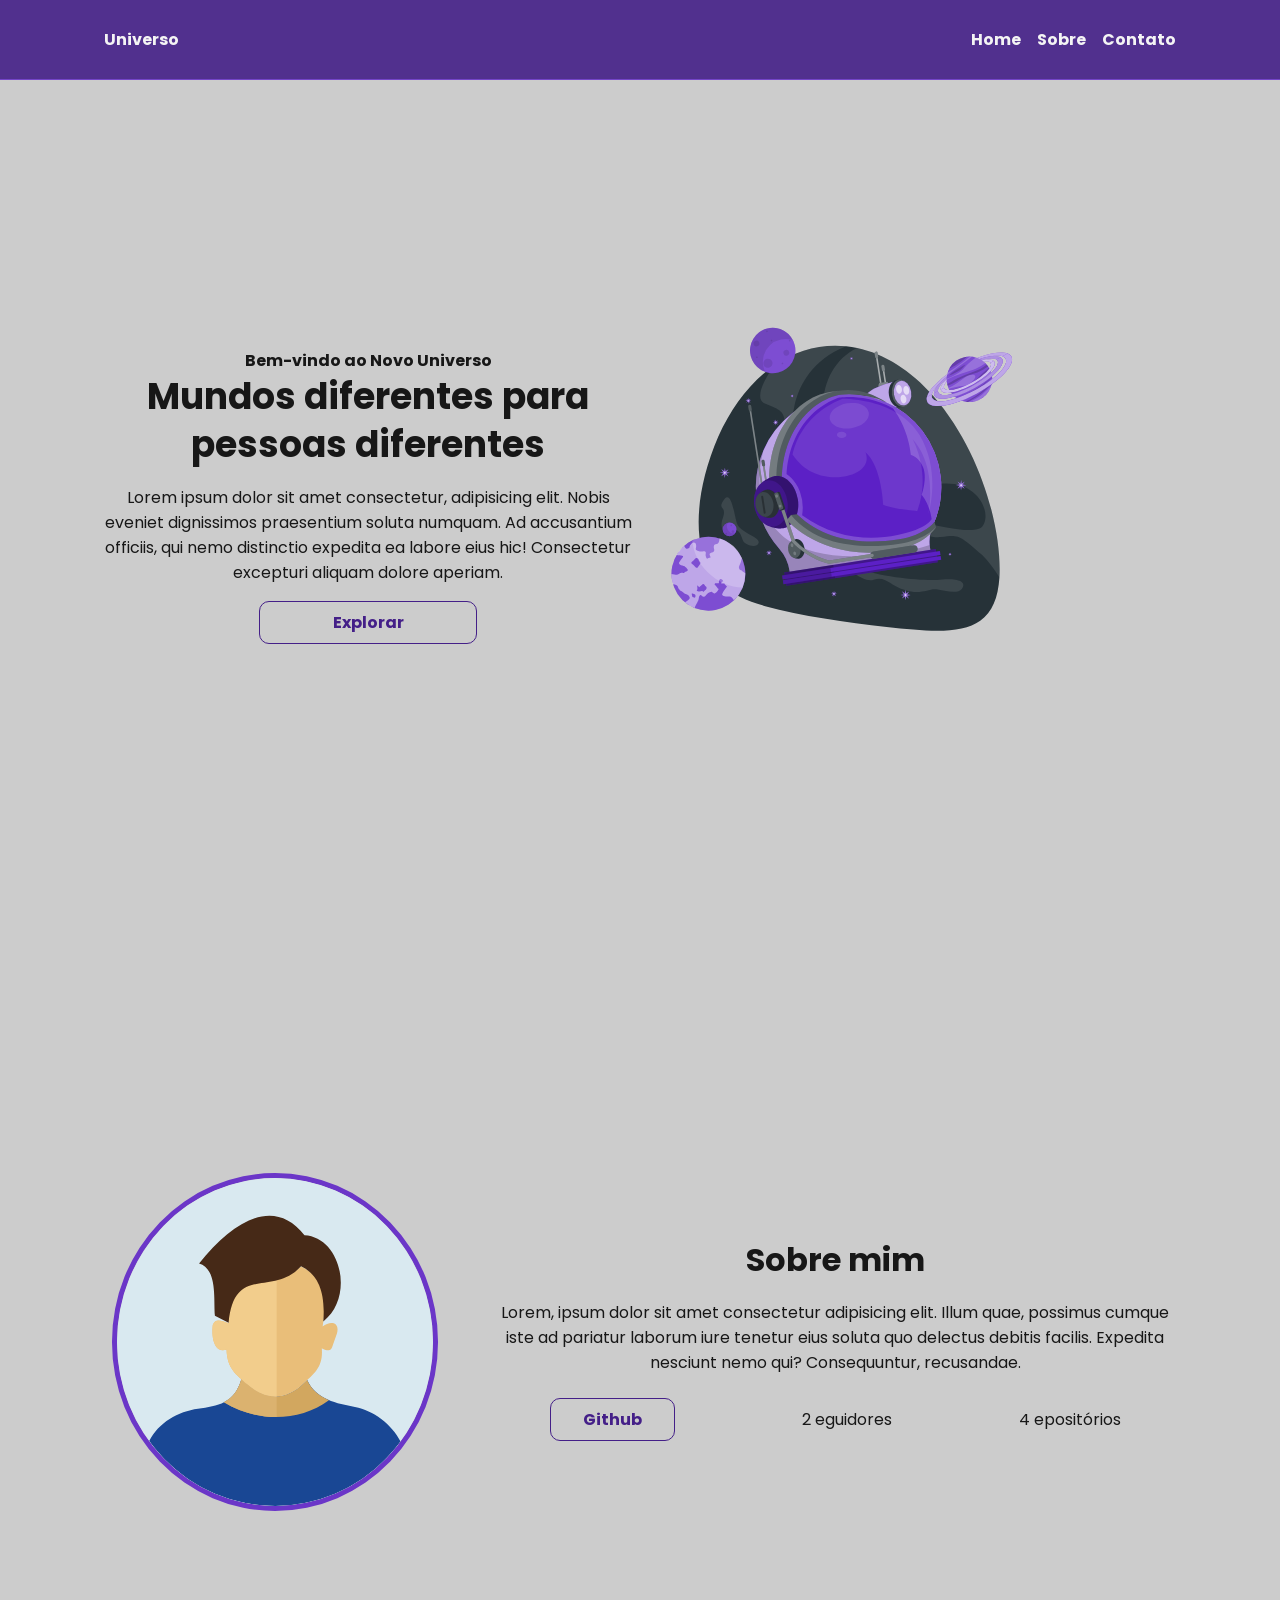
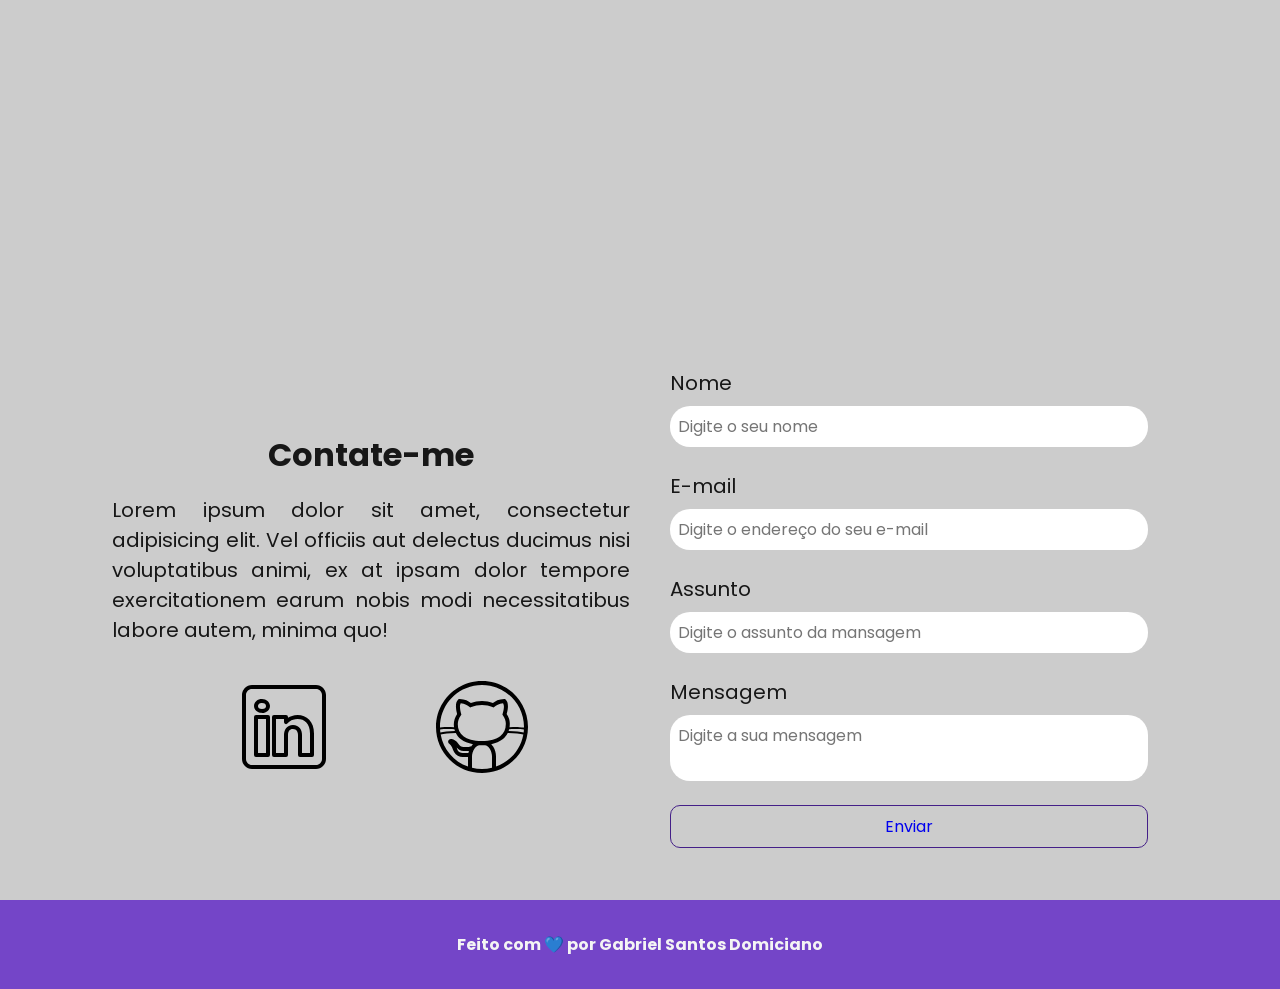
==== index.html @ 09734300 ""commit" css 02 final" ====
<!DOCTYPE html>
<html lang="pt-br">
  <head>
    <!-- Fontes do Google -->
    <link rel="preconnect" href="https://fonts.googleapis.com" />
    <link rel="preconnect" href="https://fonts.gstatic.com" crossorigin />

    <!-- Fonte do Google - Poppins -->
    <link
      href="https://fonts.googleapis.com/css2?family=Poppins&display=swap"
      rel="stylesheet"
    />
    <meta charset="UTF-8" />
    <meta name="viewport" content="width=device-width, initial-scale=1.0" />
    <meta name="description" content="Projeto Portfólio" />
    <meta name="author" content="Gabriel santos Domiciano">
    <meta name="keywords" content="HTML, CSS, JavaScript" />
    <link rel="icon" href="./assets/img/favicon.svg" />

    <!-- Link para a folha de Estilos CSS-->
    <link rel="stylesheet" href="./assets/css/styles.css" />
    <title>Portfólio do Gabriel</title>
  </head>
  <body>
    <!-- Cabeçalho da Página -->
    <header class="flex menu_container">
      <div id="header_content" class="menu_content">
        <!-- Titulo do Cabeçalho-->
        <div id="titulo">
          <a href="#">Universo</a>
        </div>

        <!-- Menu -->
        <div id="menu" class="flex">
          <nav>
            <!-- Marcadores não Ordenados -->
            <ul class="flex menu_list">
              <li><a href="#">Home</a></li>
              <li><a href="#about">Sobre</a></li>
              <li><a href="#contact">Contato</a></li>
            </ul>
          </nav>
        </div>
      </div>
    </header>

    <!-- Seção Principal da Página -->
    <main>
      <section id="home" class="flex home_container">
        <article id="home_texto" class="flex home_content">
          <h4>Bem-vindo ao Novo Universo</h4>
          <h1>Mundos diferentes para pessoas diferentes</h1>
          <p>
            Lorem ipsum dolor sit amet consectetur, adipisicing elit. Nobis
            eveniet dignissimos praesentium soluta numquam. Ad accusantium
            officiis, qui nemo distinctio expedita ea labore eius hic!
            Consectetur excepturi aliquam dolore aperiam.
          </p>
          <a href="gihub.com/GabrielSDomiciano" class="botao">
            Explorar
          </a>
        </article>
        <article id="home_imagem" class="home_content">
          <img
            src="./assets/img/astronauta.svg"
            alt="Capacete de Astronauta Animado"
          />
        </article>
      </section>
      <section id="about" class="flex about_container">
        <img
          class="about_imagem"
          src="./assets/img/user_01.svg"
          alt="Foto do Perfil do Github"
        />
        <article id="about_texto" class="flex about_content">
          <h1>Sobre mim</h1>
          <p>
            Lorem, ipsum dolor sit amet consectetur adipisicing elit. Illum quae, possimus cumque iste ad pariatur laborum iure tenetur eius soluta quo delectus debitis facilis. Expedita nesciunt nemo qui? Consequuntur, recusandae.
          </p>
          <div id="about_github" class=" github_infos">
            <a
              href="https://github.com/GabrielSDomiciano"
              target="_blank"
              class="botao"
            >
              Github</a
            >
            <p>2 eguidores</p>
            <p>4 epositórios</p>
          </div>
        </article>
      </section>
      <section id="contact" class="contato_container">
        <article class="contato_content">
          
          <h4>Contate-me</h4>
          <p>
            Lorem ipsum dolor sit amet, consectetur adipisicing elit. Vel officiis
            aut delectus ducimus nisi voluptatibus animi, ex at ipsam dolor
            tempore exercitationem earum nobis modi necessitatibus labore autem,
            minima quo!
          </p>
          <div id="icones_redes_sociais" class="social_container">

            <a
            class="social_icon"
              href="https://www.linkedin.com/in/diegorodriguesdonascimento99-ti/"
              target="_blank"
            >
              <img src="./assets/img/linkedin.svg" alt="Logo do LinkedIn" />
            </a>

            <a
            class="social_icon"
             href="https://github.com/GabrielSDomiciano" target="_blank">
              <img src="./assets/img/github.svg" alt="Logo do Github" />
            </a>
          </div>

        </article>
       
        <form action="" method="POST">
          <label for="nome">Nome</label>
          <input
            id="nome"
            type="text"
            name="nome"
            placeholder="Digite o seu nome"
          />
          <span id="txtNome"></span>

          <label for="email">E-mail</label>
          <input
            id="email"
            type="text"
            name="email"
            placeholder="Digite o endereço do seu e-mail"
          />
          <span id="txtEmail"></span>

          <label for="assunto">Assunto</label>
          <input
            id="assunto"
            type="text"
            name="assunto"
            placeholder="Digite o assunto da mansagem"
          />
          <span id="txtAssunto"></span>

          <label for="mensagem">Mensagem</label>
          <textarea
            id="mensagem"
            name="mensagem"
            placeholder="Digite a sua mensagem"
          ></textarea>
          <span id="txtMensagem"></span>

          <button class="botao" type="submit"><a href="./sucess.html">Enviar</a></button>
        </form>
      </section>
    </main>

    <!-- Rodapé da Página-->
    <footer class="flex rodapé">
      Feito com 💙 por Gabriel Santos Domiciano
    </footer>
  </body>
</html>
---- assets/css/styles.css ----
*{
    margin: 0;
    padding: 0;

    /* Faz com que width e height incluam a borda e o padding,*/
    box-sizing: border-box;

    /* Desabilita o sublinhado dos links*/
    text-decoration: none;

    /* Desabilita a borda de foco dos elementos*/
    outline: none;

    font-weight: 400;
    font-family: 'Poppins', sans-serif;
}

/* Declaração das variáveis */
:root {
    --purple-200: #9a7bd1;
    --purple-500: #6b36c8;
    --purple-800: #441f88;

    --gray-200: #cccccc;
    --gray-400: #505861;

    --black-800: #171717;

    --white: #F9F9F9;
}

/* Configurações padrões da página 
   Este seletor afeta todos os elementos debtro da tag html.
*/
html {
    width: 100%;
    height: 100vh;

    /* Permite que a rolagem da página aconteça de forma suave*/
    scroll-behavior: smooth;
}

body {
    background-color: var(--gray-200);
    color: var(--black-800);

    /* Exibe as fontes com um traço mais fino e suave (Chrome e Edge) */
    -webkit-font-smoothing: antialiased;

    /* Exibe as fontes com um traço mais fino e suave (Firefox) */
    -moz-osx-font-smoothing: grayscale;
}

button,
a {
    cursor: pointer;
}

.botao {
    padding: 0.5rem 2rem;
    border: 1px solid var(--purple-800);
    border-radius: 10px;
    font-size: 1rem;
    font-weight: 700;
    text-align: center;
    color: var(--purple-800);
    background: none;
}

.botao:hover {
    color: var(--white);
    background-color: var(--purple-800);
}

.flex {
    display: flex;
    justify-content: center;
    align-items: center;
}

/* Estilização - Seção Header */

.menu_container {
    position: sticky;
    top: 0;
    width: 100%;
    height: 5rem;
    border-bottom: 1px solid var(--purple-500);
    background-color: var(--purple-800);

    /* Aplica transparência */
    filter: opacity(0.9);
}

.menu_container a {
    font-weight: 700;
    color: var(--white);
}

.menu_container a:hover {
    color: var(--purple-200);
}

.menu_content {
    display: flex;
    justify-content: space-between;
    width: 100%;
    max-width: 1120px;
    padding: 0 1.5rem;
}

.menu_list {
    text-align: center;
    list-style: none;
}

.menu_list li {
    margin-left: 1rem;
}

#menu_content_sucess {
    width: 100%;
    max-width: 1120px;
    padding: 0 1.5rem;
}

/* Estilização da Seção Home */

.home_container {

    /* Calcula altura do elemento (altura do navegador - altura do menu + 20px) */
    height: calc(100vh - 6.25rem);

    max-width: 1120px;
    margin: 1rem auto;
    padding: 0 1rem;
}

.home_container p,
h1,
h4 {
    font-size: 1rem;
    text-align: center;
}

.home_container h1 {
    font-size: 2.25rem;
    font-weight: 700;
    line-height: 3rem;
}

.home_container h4 {
    font-weight: 700;
}

.home_container p {
    margin: 1rem 0;
}

.home_container .botao {
    width: 40%;
}

.home_content {
    flex-direction: column;
    width: 50vw;
}

.home_content img {
    width: 75%;
}

/* Estilização da Seção Home - Página Sucess */

.home_container_sucess {
    height: calc(100vh - 12.5rem);
    max-width: 1120px;
    margin: 1rem auto;
    padding: 0 1rem;
}

#home_sucess {
    width: 50vw;
    flex-direction: column;
}

#home_sucess h1 {
    font-size: 2rem;
    font-weight: 700;
}

#home_sucess h4 {
    font-size: 1.25rem;
    padding: 1rem;
}

/* Estilização da Seção Sobre */

.about_container {
    flex-direction:row;
    max-width: 1120px;
    margin: -1.25rem auto;
    padding: 0 1rem;
    height: 100vh;
}

.about_container img {
    width: 30%;
    margin: 1rem;
    border: 5px solid var(--purple-500);
    border-radius: 50%;
}

.about_container h1 {
    font-size: 2rem;
    font-weight: bold;
    line-height: 3rem;
    text-align: center;
}

.about_container p {

    margin: 1rem 0;
    text-align: center;
}

.about_content{
    flex-direction: column;
}

.github_infos {
    width: 100%;
    justify-content: space-around;
    align-items: center;
    text-align: center;
    display: flex;
    flex-direction: row;
   
    
}

#about_texto {
    margin-left: 2rem;
}

/* Estilização da Seção Contact */

.contato_container{
    display: grid;
    grid-template-columns: 1fr 1fr;
    justify-content: center;
    align-items: center;
    gap: 1.25rem;
    max-width: 1120px;
    margin: 4rem auto 2rem;
    padding: 0 2rem;
}

.contato_container h4{
    margin: 1rem 0;
    font-size: 2rem;
    font-weight: 700;
}

.contato_content{
    flex-direction: column;
    margin: 4rem 0 0 0;
    font-size: 1.25rem;
}

.contato_content p{
    display: block;
    text-align: justify;
}

/* Estilização da Seção Redes Sociais*/

.social_container{
    display:flex;
    justify-content: space-evenly;
    margin: 2rem 0 0 0;
}

.social_icon{
    width: 4.75rem;
    height: 4.75rem;
}

.social_icon:hover{
    filter: brightness(0) 
            saturate(100%) 
            invert(20%) 
            sepia(24%) 
            saturate(4557%) 
            hue-rotate(242deg) 
            brightness(89%) 
            contrast(108%);
}

/* Estilização da Seção Form*/

form{
    display: flex;
    flex-direction: column;
    margin: 7rem 0 0 0;
    padding: 1.25rem;
    border: none;
}

form label{
    font-size: 1.25rem;
    text-align: left;
}

form input,
textarea{
    width: 100%;
    margin: 0.5rem 0 1rem;
    padding: 0.5rem;
    border-radius: 20px;
    border: none;
    font-size: 1rem;
}

textarea{
    resize: none;
}

form span{
    margin-bottom: 0.5rem;
    margin-left: 0.75rem;
    font-size: 0.75rem;
    line-height: 1.25rem;
    color: red;
}

/* Estilização da Seção Footer */

footer {
    margin: 0;
    padding: 2rem;
    font-weight: bold;
    text-align: center;
    color: var(--white);
    background-color: var(--purple-500);
    filter: opacity(0.9);
}

/* Modo Responsivo */

/* Smartphone - Telas até 490px */

@media screen and (max-width: 490px){

    body{
        display: flex;
        flex-direction: column;
        min-height: 100vh;
    }

    main{
        display:flex;
        flex: 1;
        flex-direction: column;
    }

    footer{
        margin-top: auto;
    }

    /* Ajustes no Menu*/

    .menu_container{
        height: auto;
        padding: 1rem 0;
    }

    .menu_content{
        justify-content: center;
        max-width: 100%;
        /* padding: 1rem; */
    }

    #titulo a{
        font-size: 1.75rem;
    }

    .menu_list{
        display: none;
    }

    /* Ajustes na Seção Home*/

    .home_container{
        flex-direction: column-reverse;
        width: 100%;
        height: auto;
        margin-top: 2rem;
    }

    .home_content{
        width: 100%;
    }

    .home_content h1{
        font-size: 1.75rem;
        line-height: 2.25rem;
    }

    .home_content .botao, img{
        width: 80%
    }

    /* .home_content img{
        width: 80%;
    } */

    #home_texto{
        margin-top: 0.5rem;
    }

    #home_imagem{
        margin-bottom: 0;
    }

    /* Ajustes na Seção About*/

    .sobre_container{
        flex-direction: column;
        width: 100%;
        height: auto;
        margin-top: 3rem;
    }

    .sobre_container img{
        width: 70%;
    }

    .sobre_container h1{
        font-size: 1.75rem;
        line-height: 2.25rem;
    }

    .sobre_github{
        flex-direction: column;
        gap: 0.5rem;
    }

    .sobre_github p{
        display: none;
    }

    .sobre_github .botao{
        width: 80%;
    }
    
    /* Ajustes Contato */

    .contato_container{
        grid-template-columns: 1fr;
        width: 100%;
        height: auto;
        margin-top: 2rem;
        padding: 0 1rem;
    }

    .contato_content{
        width: 100%
    }

    .contato_content h4{
        font-size: 1.75rem;
        line-height: 2.25rem;
    }

    .contato_content p{
        margin: 1rem;
    }

    /* Ajustes da Seção Redes Sociais */

    .social_container{
        justify-content: center;
        width: 100%;
    }

    .social_icon{
        width: 4rem;
        height: 4rem;
    }

    /* Ajustes da Seção Form */

    form{
        margin: 1rem 0 0 0;
        padding: 1rem;
    }

}
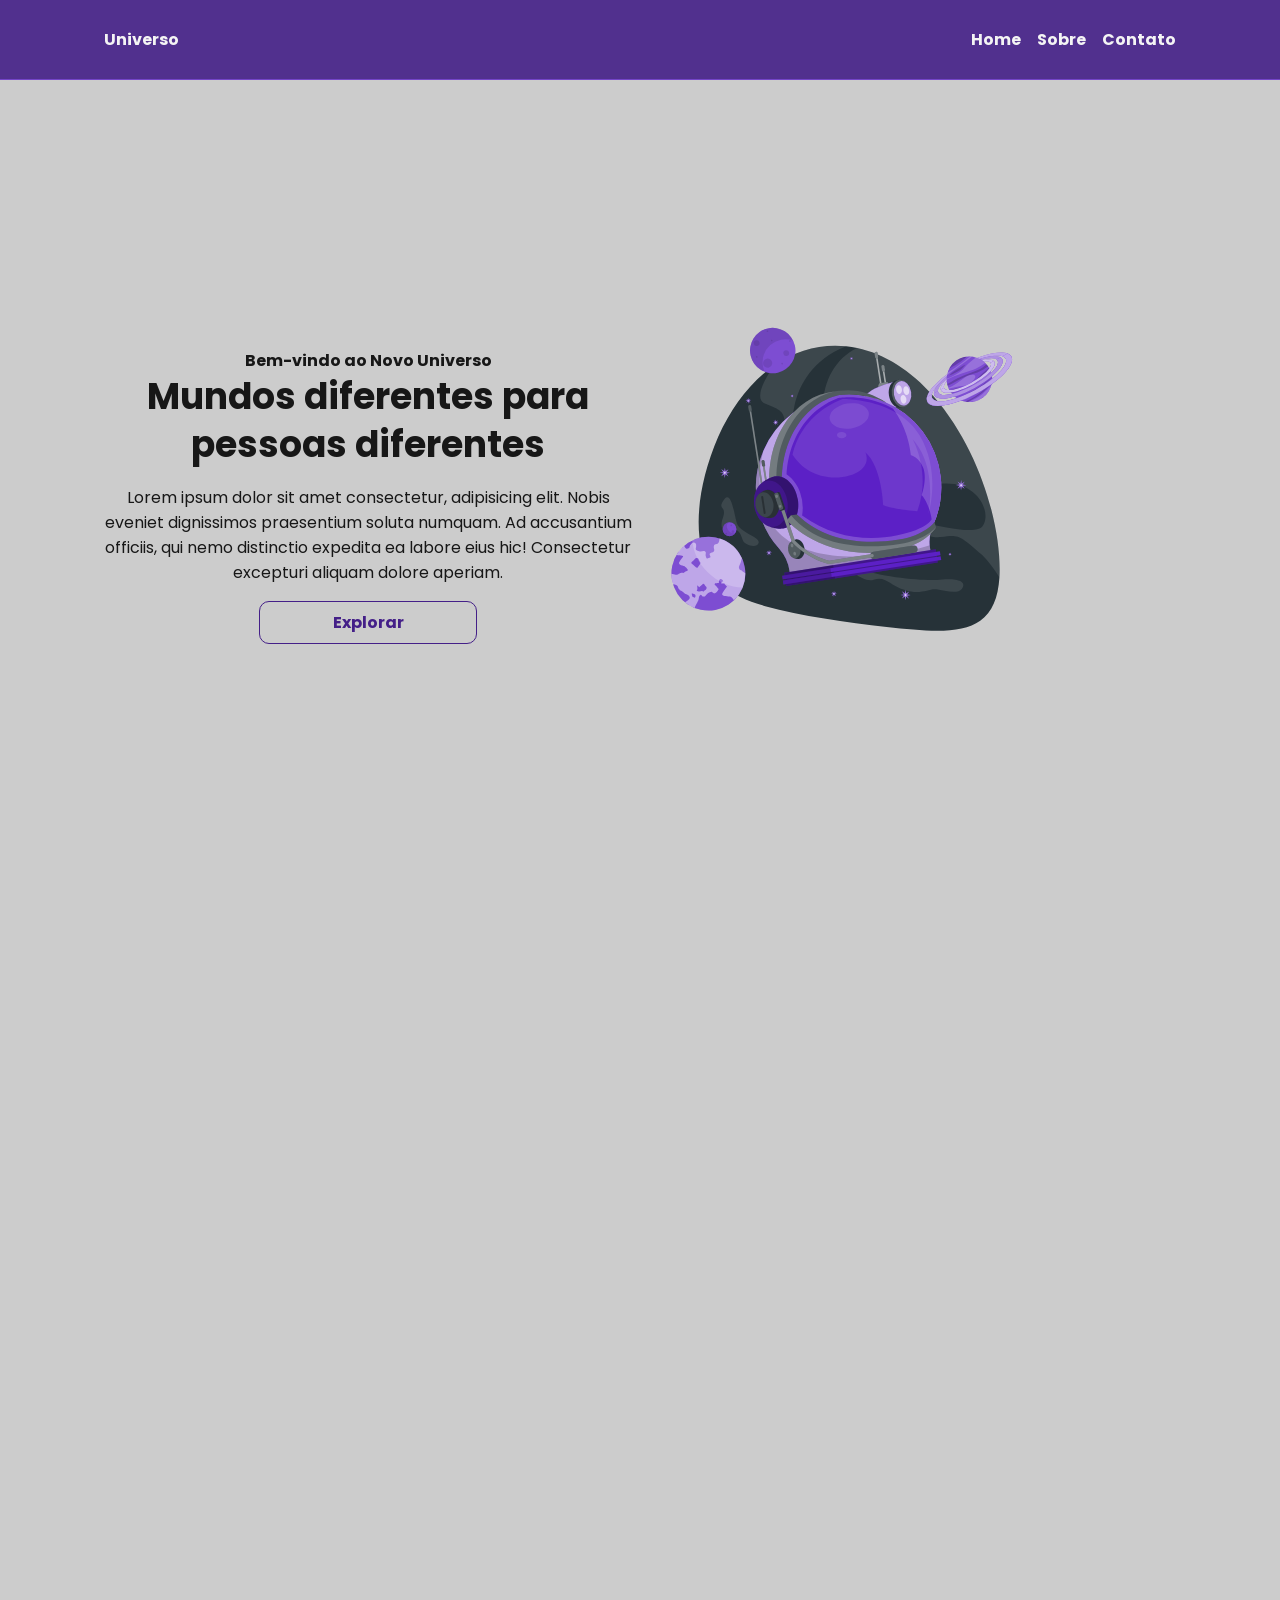
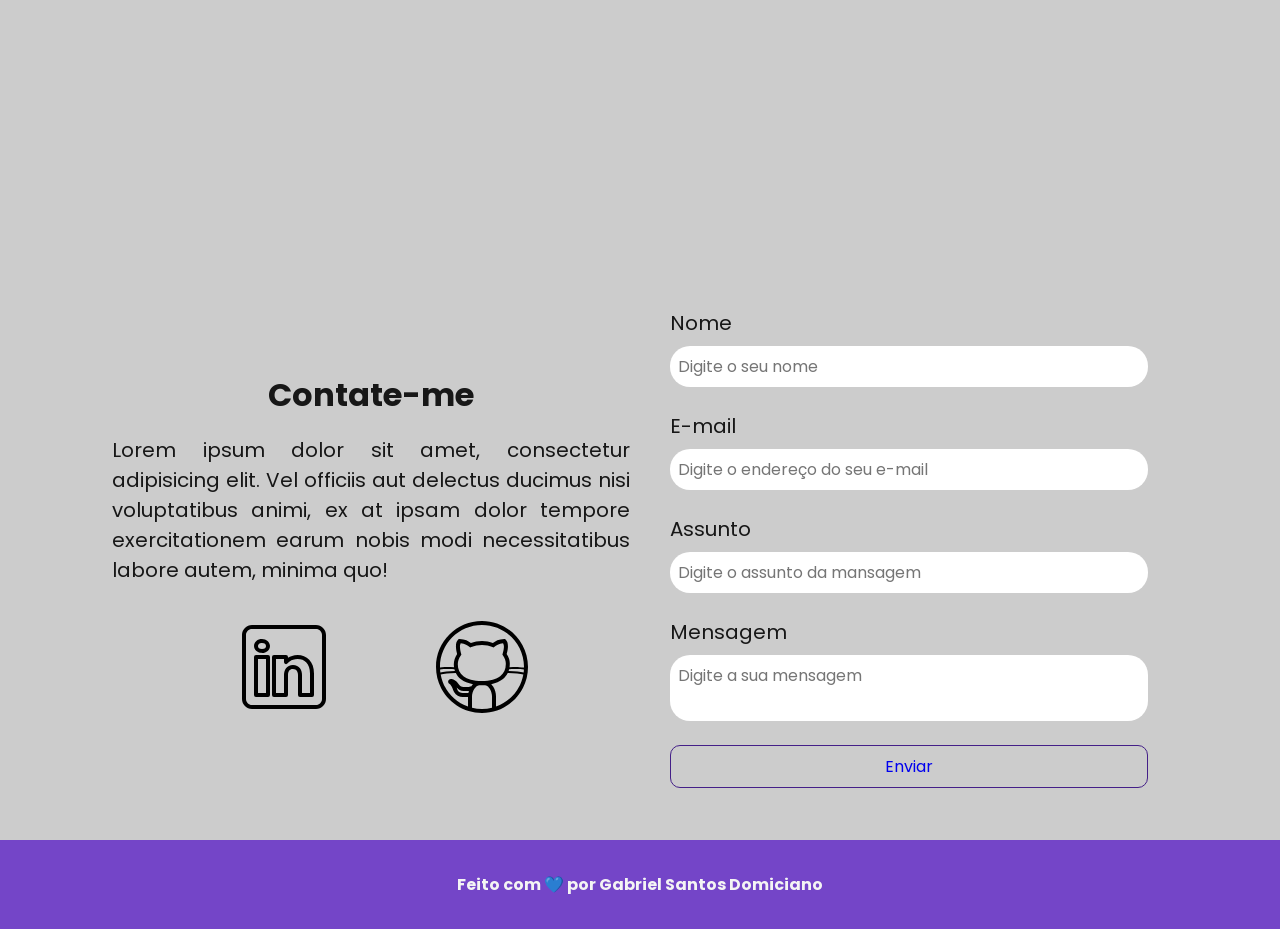
==== commit cfbb8d75: "construçao do javascript" ====
--- a/index.html
+++ b/index.html
@@ -68,28 +68,8 @@
         </article>
       </section>
       <section id="about" class="flex about_container">
-        <img
-          class="about_imagem"
-          src="./assets/img/user_01.svg"
-          alt="Foto do Perfil do Github"
-        />
-        <article id="about_texto" class="flex about_content">
-          <h1>Sobre mim</h1>
-          <p>
-            Lorem, ipsum dolor sit amet consectetur adipisicing elit. Illum quae, possimus cumque iste ad pariatur laborum iure tenetur eius soluta quo delectus debitis facilis. Expedita nesciunt nemo qui? Consequuntur, recusandae.
-          </p>
-          <div id="about_github" class=" github_infos">
-            <a
-              href="https://github.com/GabrielSDomiciano"
-              target="_blank"
-              class="botao"
-            >
-              Github</a
-            >
-            <p>2 eguidores</p>
-            <p>4 epositórios</p>
-          </div>
-        </article>
+    
+       
       </section>
       <section id="contact" class="contato_container">
         <article class="contato_content">
@@ -102,10 +82,11 @@
             minima quo!
           </p>
           <div id="icones_redes_sociais" class="social_container">
+            
 
             <a
             class="social_icon"
-              href="https://www.linkedin.com/in/diegorodriguesdonascimento99-ti/"
+              href="https://www.linkedin.com/in/gabriel-domiciano-34b0b7161/"
               target="_blank"
             >
               <img src="./assets/img/linkedin.svg" alt="Logo do LinkedIn" />
@@ -120,7 +101,17 @@
 
         </article>
        
-        <form action="" method="POST">
+        <form
+          action="https://formsubmit.co/f1f01df9c1cad7b94f416dd52ac315b7"
+          method="POST"
+          id="formulario"
+        >
+          <input
+            type="hidden"
+            name="_next"
+            value="http://127.0.0.1:5500/sucess.html"
+          />
+          <input type="hidden" name="_captcha" value="false" />
           <label for="nome">Nome</label>
           <input
             id="nome"
@@ -165,5 +156,7 @@
     <footer class="flex rodapé">
       Feito com 💙 por Gabriel Santos Domiciano
     </footer>
+
+    <script src="./assets/js/script.js"></script>
   </body>
 </html>
--- a/assets/css/styles.css
+++ b/assets/css/styles.css
@@ -199,9 +199,9 @@
 .about_container {
     flex-direction:row;
     max-width: 1120px;
-    margin: -1.25rem auto;
+    margin: 16px auto;
     padding: 0 1rem;
-    height: 100vh;
+    height: calc(100vh - 100px);
 }
 
 .about_container img {
@@ -211,17 +211,17 @@
     border-radius: 50%;
 }
 
-.about_container h1 {
-    font-size: 2rem;
-    font-weight: bold;
+.about_content h1 {
+    font-size: 2.25rem;
+    font-weight: 700;
     line-height: 3rem;
-    text-align: center;
-}
-
-.about_container p {
-
-    margin: 1rem 0;
-    text-align: center;
+    padding-bottom: 1rem;
+}
+
+.about_content p {
+
+    padding: 1rem ;
+   
 }
 
 .about_content{
@@ -229,15 +229,15 @@
 }
 
 .github_infos {
-    width: 100%;
-    justify-content: space-around;
+    width: 70%;
+    display: flex;
+    justify-content: space-between;
     align-items: center;
-    text-align: center;
-    display: flex;
     flex-direction: row;
+  }
    
     
-}
+
 
 #about_texto {
     margin-left: 2rem;
